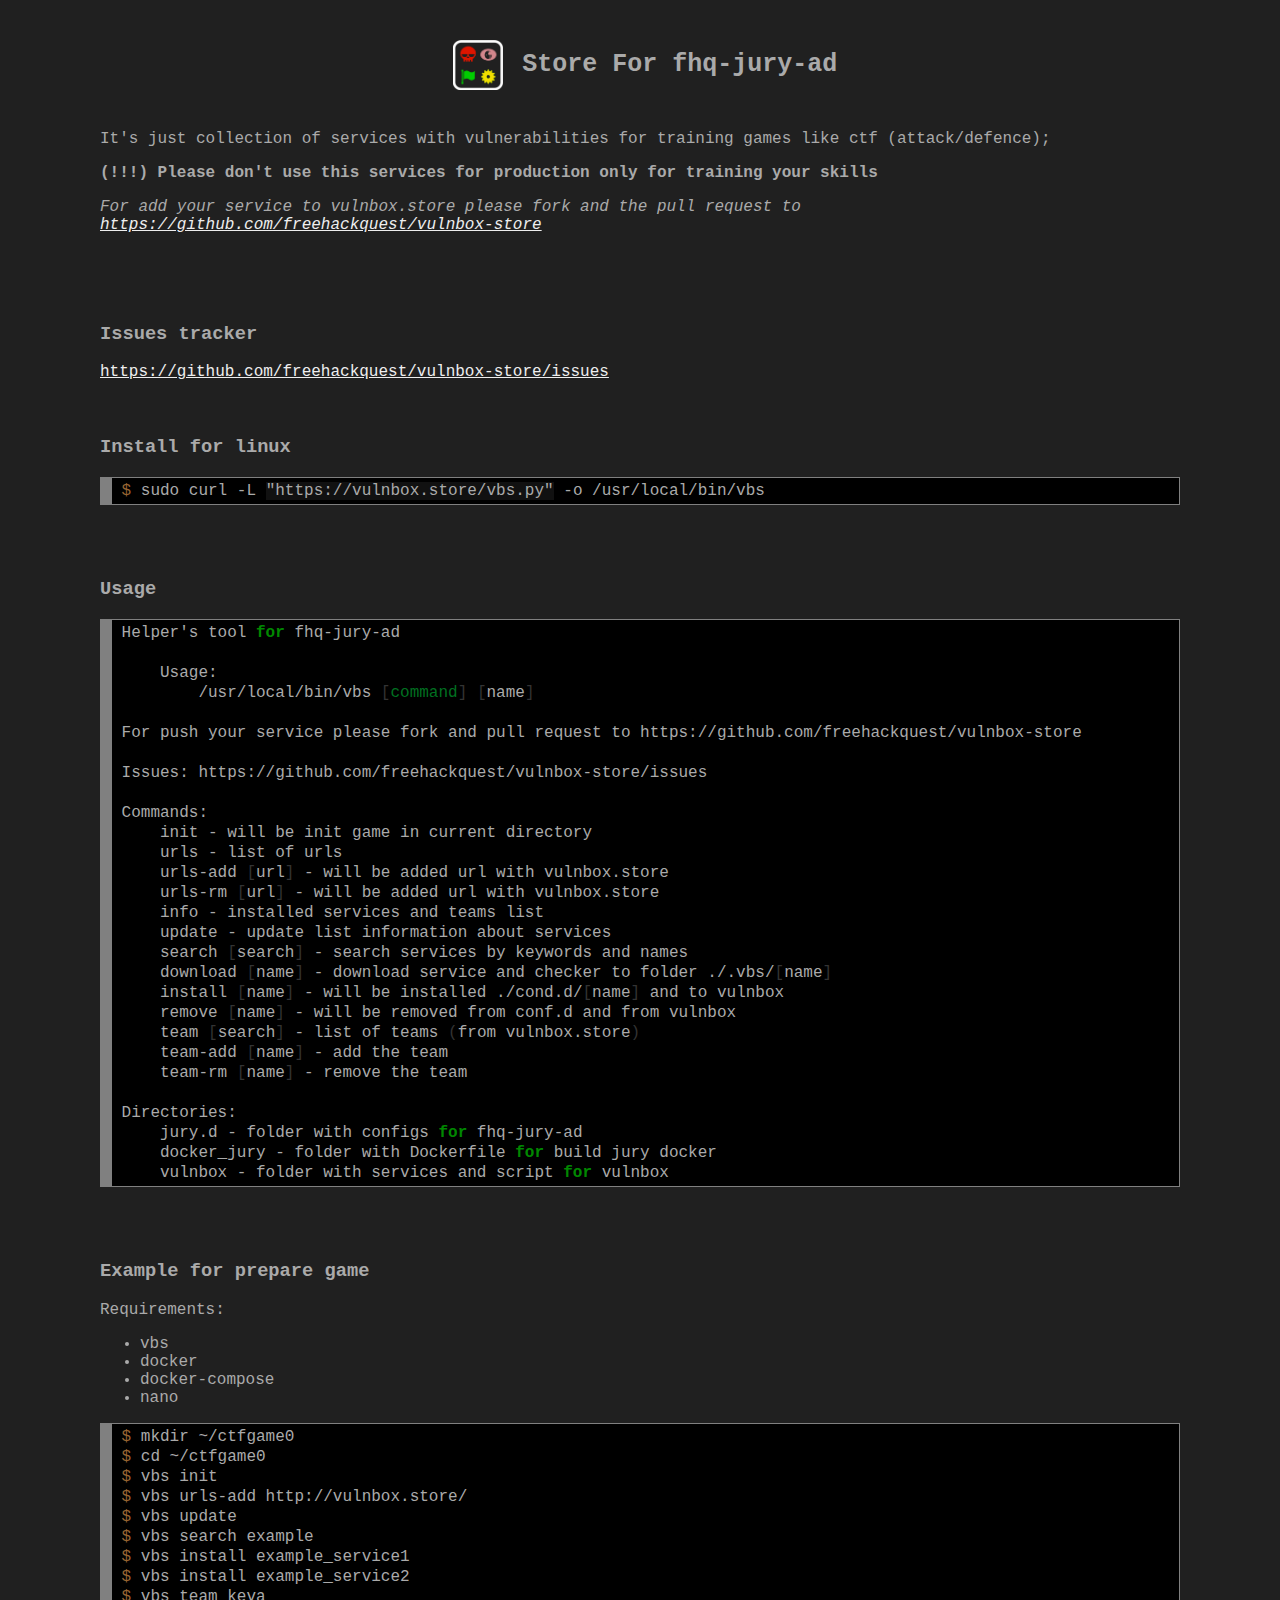
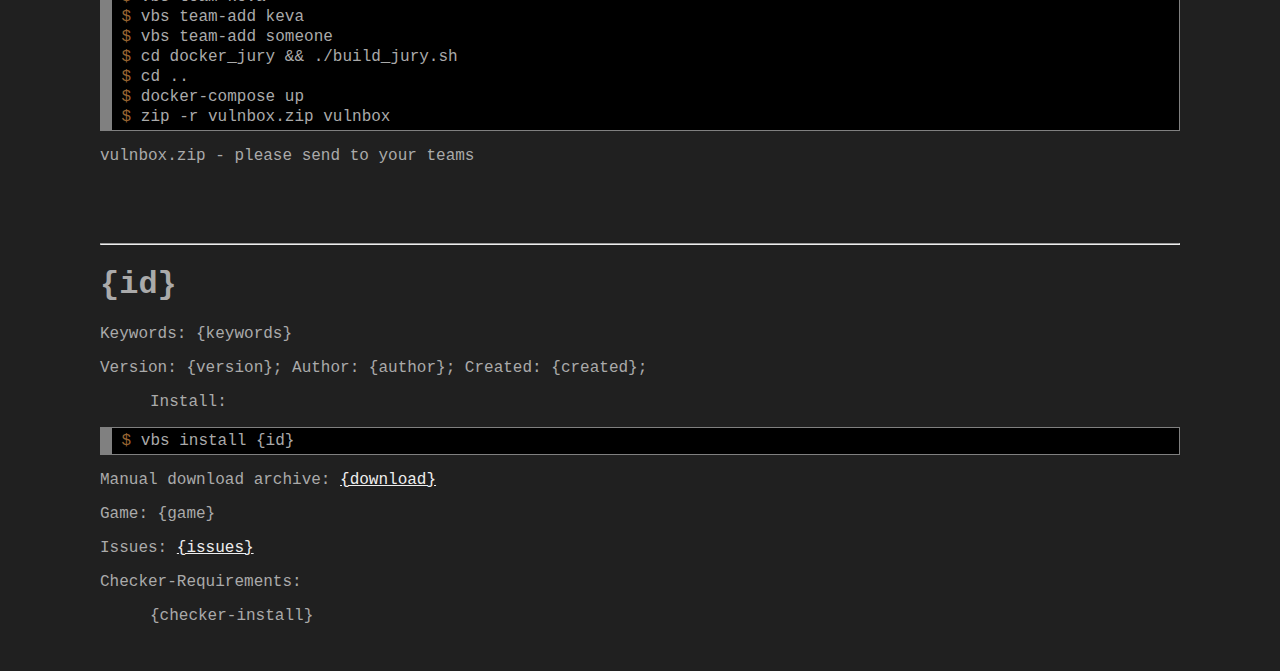
==== src/index.html @ 9a674690 "Init first verison" ====
<html>
<head>
    <meta http-equiv="Content-Type" content="text/html; charset=utf-8" />
    <meta name="viewport" content="width=device-width, initial-scale=1">
    <link rel="shortcut icon" href="favicon.ico">
    <title>VulnBox Store</title>
    <link href="./css/index.css" rel="stylesheet">
</head>
<body>
<div class="header">
    <div class="logo"></div>
    <div class="title">
        Store For fhq-jury-ad
    </div>
</div>
<p>
    It's just collection of services with vulnerabilities for training games like ctf (attack/defence); 
</p>
<p>
    <strong>(!!!) Please don't use this services for production only for training your skills</strong>
</p>
<p>
    <i>For add your service to vulnbox.store please fork and the pull request to <a target="_blank" href="https://github.com/freehackquest/vulnbox.store">https://github.com/freehackquest/vulnbox-store</a></i>
</p>

<br>
<br>
<br>
<h3>Issues tracker</h3>
<a target="_blank" href="https://github.com/freehackquest/vulnbox-store/issues">https://github.com/freehackquest/vulnbox-store/issues</a>


<br>
<br>
<br>
<h3>Install for linux</h3>
<!-- HTML generated using hilite.me -->
<div style="background: #000; overflow:auto;width:auto;border:solid gray;border-width:.1em .1em .1em .8em;padding:.2em .6em;">
    <pre style="margin: 0; line-height: 125%"><span style="color: #996633">$ </span>sudo curl -L <span style="background-color: #111">&quot;https://vulnbox.store/vbs.py&quot;</span> -o /usr/local/bin/vbs
</pre></div>

<br>
<br>
<br>
<h3>Usage</h3>
<!-- HTML generated using hilite.me --><div style="background: #000; overflow:auto;width:auto;border:solid gray;border-width:.1em .1em .1em .8em;padding:.2em .6em;"><pre style="margin: 0; line-height: 125%">Helper's tool <span style="color: #008800; font-weight: bold">for </span>fhq-jury-ad

    Usage: 
	/usr/local/bin/vbs <span style="color: #333333">[</span><span style="color: #007020">command</span><span style="color: #333333">]</span> <span style="color: #333333">[</span>name<span style="color: #333333">]</span>

For push your service please fork and pull request to https://github.com/freehackquest/vulnbox-store

Issues: https://github.com/freehackquest/vulnbox-store/issues

Commands:
    init - will be init game in current directory
    urls - list of urls
    urls-add <span style="color: #333333">[</span>url<span style="color: #333333">]</span> - will be added url with vulnbox.store
    urls-rm <span style="color: #333333">[</span>url<span style="color: #333333">]</span> - will be added url with vulnbox.store
    info - installed services and teams list
    update - update list information about services
    search <span style="color: #333333">[</span>search<span style="color: #333333">]</span> - search services by keywords and names
    download <span style="color: #333333">[</span>name<span style="color: #333333">]</span> - download service and checker to folder ./.vbs/<span style="color: #333333">[</span>name<span style="color: #333333">]</span>
    install <span style="color: #333333">[</span>name<span style="color: #333333">]</span> - will be installed ./cond.d/<span style="color: #333333">[</span>name<span style="color: #333333">]</span> and to vulnbox
    remove <span style="color: #333333">[</span>name<span style="color: #333333">]</span> - will be removed from conf.d and from vulnbox
    team <span style="color: #333333">[</span>search<span style="color: #333333">]</span> - list of teams <span style="color: #333333">(</span>from vulnbox.store<span style="color: #333333">)</span>
    team-add <span style="color: #333333">[</span>name<span style="color: #333333">]</span> - add the team
    team-rm <span style="color: #333333">[</span>name<span style="color: #333333">]</span> - remove the team

Directories:
    jury.d - folder with configs <span style="color: #008800; font-weight: bold">for </span>fhq-jury-ad
    docker_jury - folder with Dockerfile <span style="color: #008800; font-weight: bold">for </span>build jury docker
    vulnbox - folder with services and script <span style="color: #008800; font-weight: bold">for </span>vulnbox
</pre></div>


<br>
<br>
<br>
<h3>Example for prepare game</h3>
<p>Requirements:</p>
<ul>
    <li>vbs</li>
    <li>docker</li>
    <li>docker-compose</li>
    <li>nano</li>
</ul>

<!-- HTML generated using hilite.me -->
<div style="background: #000; overflow:auto;width:auto;border:solid gray;border-width:.1em .1em .1em .8em;padding:.2em .6em;">
<pre style="margin: 0; line-height: 125%"><span style="color: #996633">$ </span>mkdir ~/ctfgame0
<span style="color: #996633">$ </span>cd ~/ctfgame0
<span style="color: #996633">$ </span>vbs init
<span style="color: #996633">$ </span>vbs urls-add http://vulnbox.store/
<span style="color: #996633">$ </span>vbs update
<span style="color: #996633">$ </span>vbs search example
<span style="color: #996633">$ </span>vbs install example_service1
<span style="color: #996633">$ </span>vbs install example_service2
<span style="color: #996633">$ </span>vbs team keva
<span style="color: #996633">$ </span>vbs team-add keva
<span style="color: #996633">$ </span>vbs team-add someone
<span style="color: #996633">$ </span>cd docker_jury && ./build_jury.sh
<span style="color: #996633">$ </span>cd ..
<span style="color: #996633">$ </span>docker-compose up
<span style="color: #996633">$ </span>zip -r vulnbox.zip vulnbox
</pre>
</div>

<p>vulnbox.zip - please send to your teams</p>

<template-service>
<br>
<br>
<br>
<hr>
<h1>{id}</h1>
<p>Keywords: {keywords}</p>
<p>Version: {version}; Author: {author}; Created: {created};</p>
<p style="margin-left:50px">Install:
    <div style="background: #000; overflow:auto;width:auto;border:solid gray;border-width:.1em .1em .1em .8em;padding:.2em .6em;">
        <pre style="margin: 0; line-height: 125%"><span style="color: #996633">$ </span>vbs install {id}</pre>
    </div>
</p>
<p>Manual download archive: <a tagret="_blank" href="{download}">{download}</a></p>
<p>Game: {game}</p>
<p>Issues: <a tagret="_blank" href="{issues}">{issues}</a></p>
<p>Checker-Requirements: </p>
<pre style="margin-left:50px">{checker-install}</pre>
</template-service>

</body>
</html>
---- src/css/index.css ----
html, body {
    background-color: #202020;
    color: #aaa;
    margin: 0px;
    padding: 0px;
    font: 12pt monospace;
    padding-left: 50px;
    padding-right: 50px;
}

.header {
    text-align: center;
    height: 70px;
    margin-top: 30px;
    margin-bottom: 30px;
}

.logo {
    display: inline-block;
    height: 70px;
    width: 70px;
    vertical-align: top;
    background-image: url("../images/logo.png");
    background-size: 50px 50px;
    background-repeat: no-repeat;
    background-position: center center;
}

.title {
    display: inline-block;
    height: 70px;
    line-height: 70px;
    vertical-align: top;
    font-size: 25px;
    font-weight: bold;
}

table {
    display: inline-table;
}

tr:hover {
    background-color: #606060;
}

td {
    padding: 20px;
}

a {
    color: #eee;
}

a:active {
    color: #eee;
} 

a:link {
    color: #eee;
} 

a:hover {
    color: #eee;
}

a:focused {
    color: #eee;
}

a:visited {
    color: #eee;
}
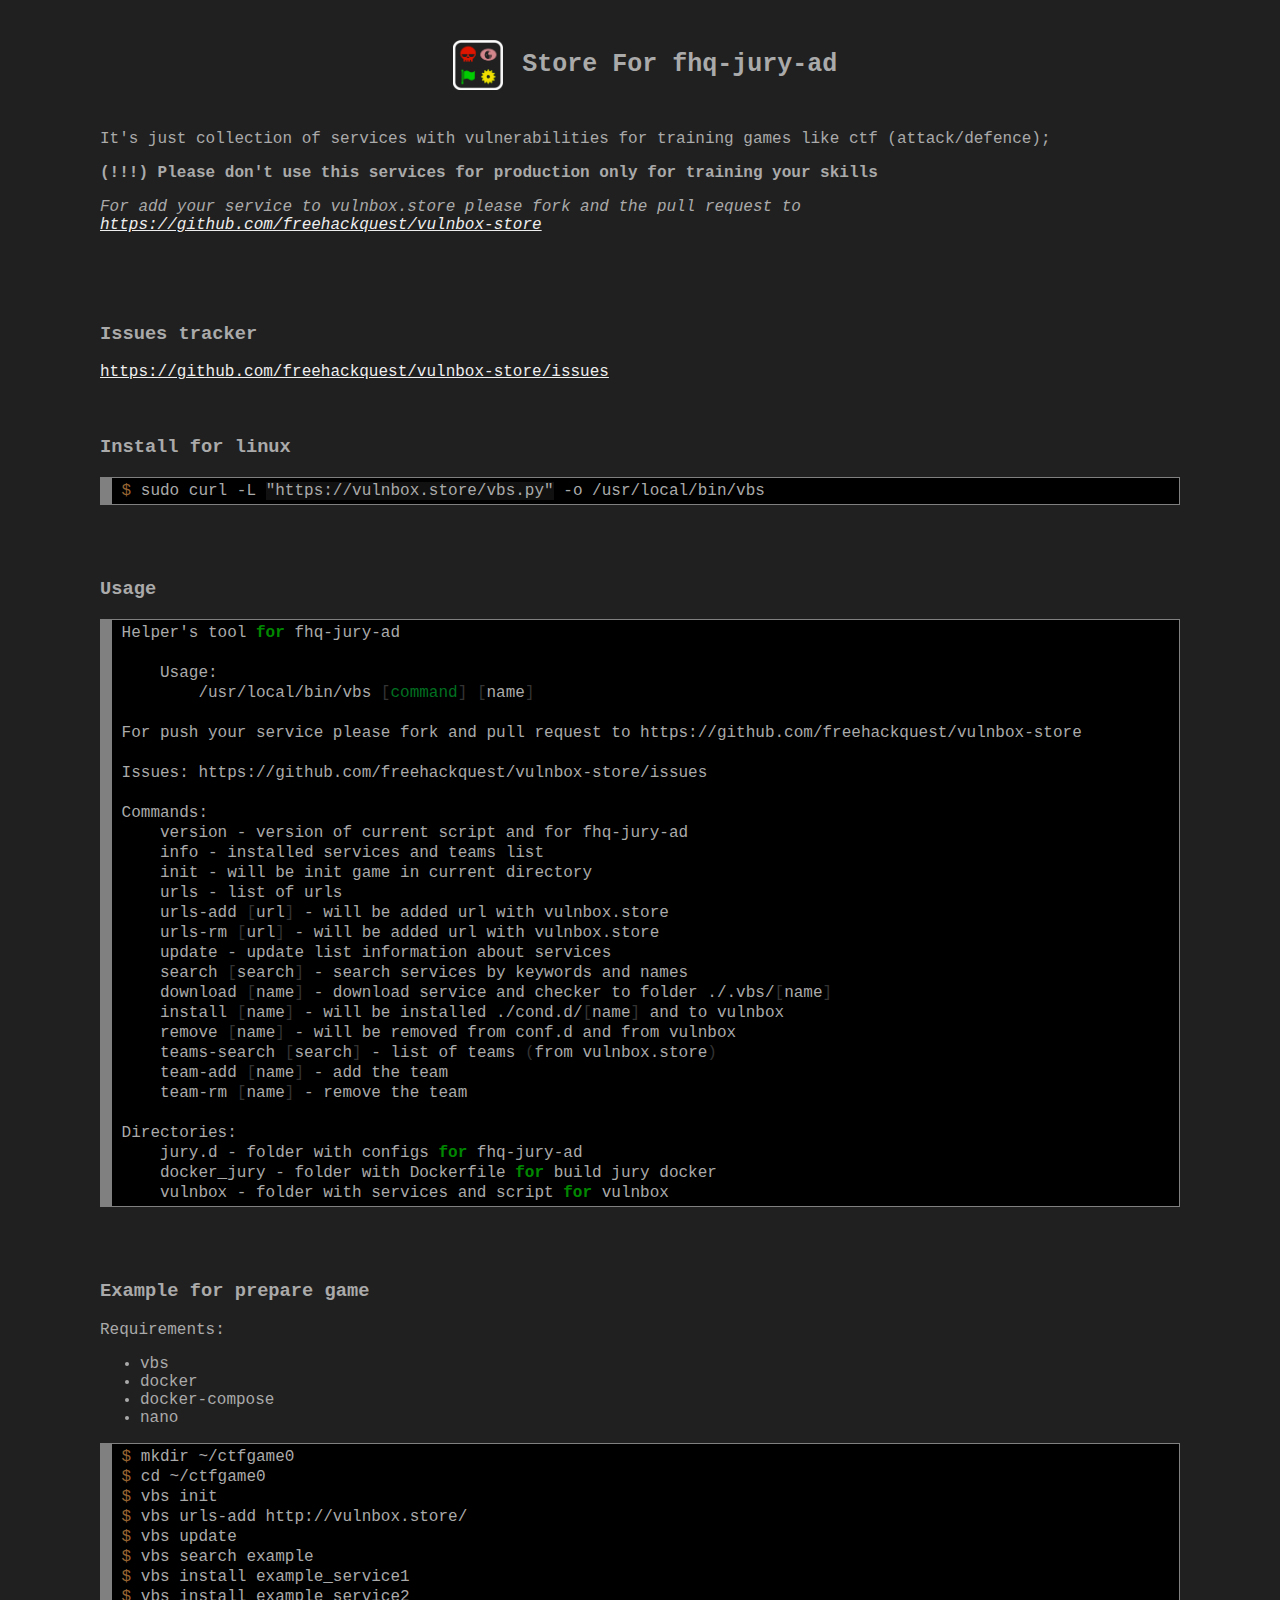
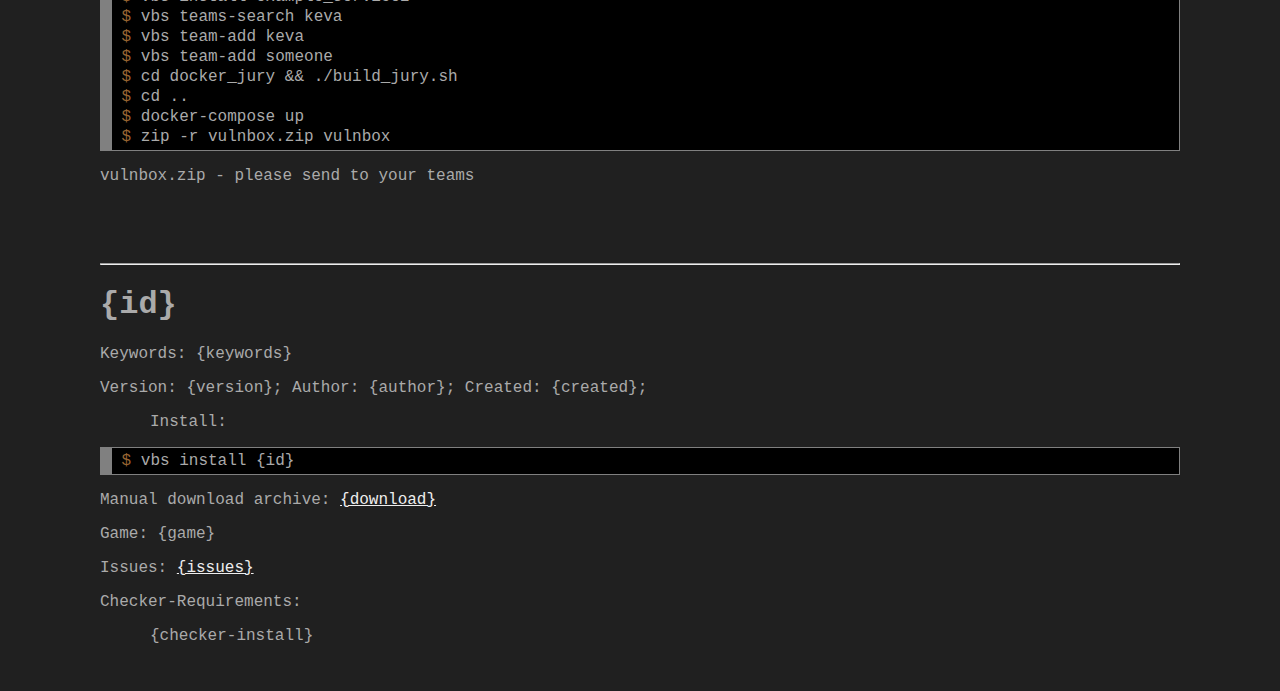
==== commit 1c25b77d: "Implemented teams-search, team-add, team-rm" ====
--- a/src/index.html
+++ b/src/index.html
@@ -53,17 +53,18 @@
 Issues: https://github.com/freehackquest/vulnbox-store/issues
 
 Commands:
+    version - version of current script and for fhq-jury-ad
+    info - installed services and teams list
     init - will be init game in current directory
     urls - list of urls
     urls-add <span style="color: #333333">[</span>url<span style="color: #333333">]</span> - will be added url with vulnbox.store
     urls-rm <span style="color: #333333">[</span>url<span style="color: #333333">]</span> - will be added url with vulnbox.store
-    info - installed services and teams list
     update - update list information about services
     search <span style="color: #333333">[</span>search<span style="color: #333333">]</span> - search services by keywords and names
     download <span style="color: #333333">[</span>name<span style="color: #333333">]</span> - download service and checker to folder ./.vbs/<span style="color: #333333">[</span>name<span style="color: #333333">]</span>
     install <span style="color: #333333">[</span>name<span style="color: #333333">]</span> - will be installed ./cond.d/<span style="color: #333333">[</span>name<span style="color: #333333">]</span> and to vulnbox
     remove <span style="color: #333333">[</span>name<span style="color: #333333">]</span> - will be removed from conf.d and from vulnbox
-    team <span style="color: #333333">[</span>search<span style="color: #333333">]</span> - list of teams <span style="color: #333333">(</span>from vulnbox.store<span style="color: #333333">)</span>
+    teams-search <span style="color: #333333">[</span>search<span style="color: #333333">]</span> - list of teams <span style="color: #333333">(</span>from vulnbox.store<span style="color: #333333">)</span>
     team-add <span style="color: #333333">[</span>name<span style="color: #333333">]</span> - add the team
     team-rm <span style="color: #333333">[</span>name<span style="color: #333333">]</span> - remove the team
 
@@ -96,7 +97,7 @@
 <span style="color: #996633">$ </span>vbs search example
 <span style="color: #996633">$ </span>vbs install example_service1
 <span style="color: #996633">$ </span>vbs install example_service2
-<span style="color: #996633">$ </span>vbs team keva
+<span style="color: #996633">$ </span>vbs teams-search keva
 <span style="color: #996633">$ </span>vbs team-add keva
 <span style="color: #996633">$ </span>vbs team-add someone
 <span style="color: #996633">$ </span>cd docker_jury && ./build_jury.sh
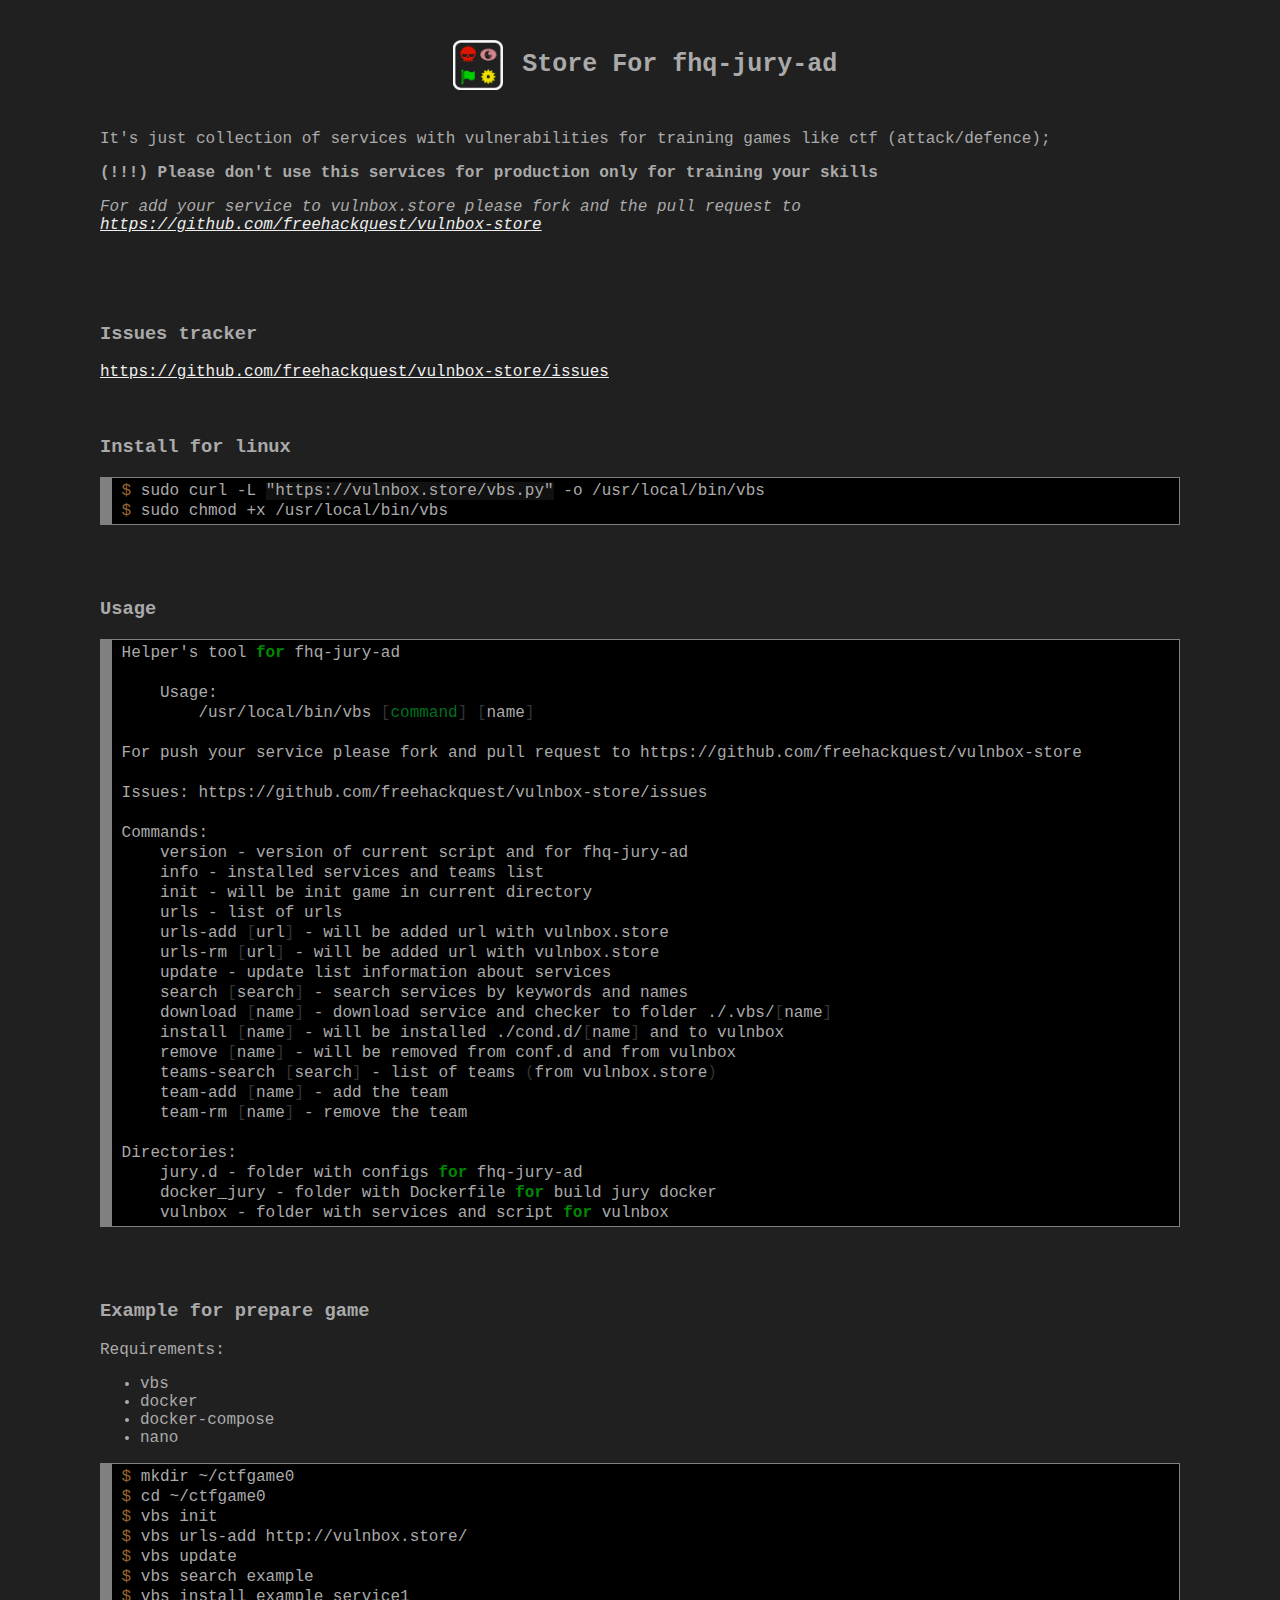
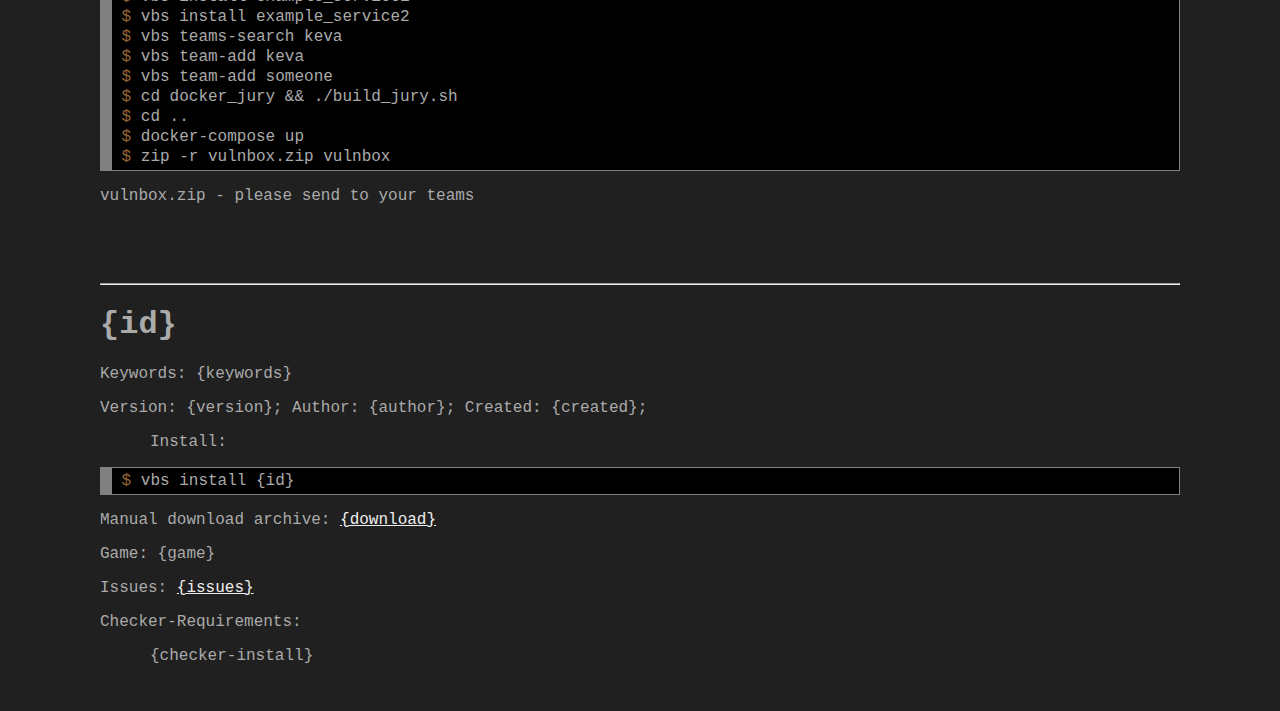
==== commit 8fa8c627: "Fixed team ip" ====
--- a/src/index.html
+++ b/src/index.html
@@ -20,7 +20,7 @@
     <strong>(!!!) Please don't use this services for production only for training your skills</strong>
 </p>
 <p>
-    <i>For add your service to vulnbox.store please fork and the pull request to <a target="_blank" href="https://github.com/freehackquest/vulnbox.store">https://github.com/freehackquest/vulnbox-store</a></i>
+    <i>For add your service to vulnbox.store please fork and the pull request to <a target="_blank" href="https://github.com/freehackquest/vulnbox-store">https://github.com/freehackquest/vulnbox-store</a></i>
 </p>
 
 <br>
@@ -37,6 +37,7 @@
 <!-- HTML generated using hilite.me -->
 <div style="background: #000; overflow:auto;width:auto;border:solid gray;border-width:.1em .1em .1em .8em;padding:.2em .6em;">
     <pre style="margin: 0; line-height: 125%"><span style="color: #996633">$ </span>sudo curl -L <span style="background-color: #111">&quot;https://vulnbox.store/vbs.py&quot;</span> -o /usr/local/bin/vbs
+<span style="color: #996633">$ </span>sudo chmod +x /usr/local/bin/vbs
 </pre></div>
 
 <br>
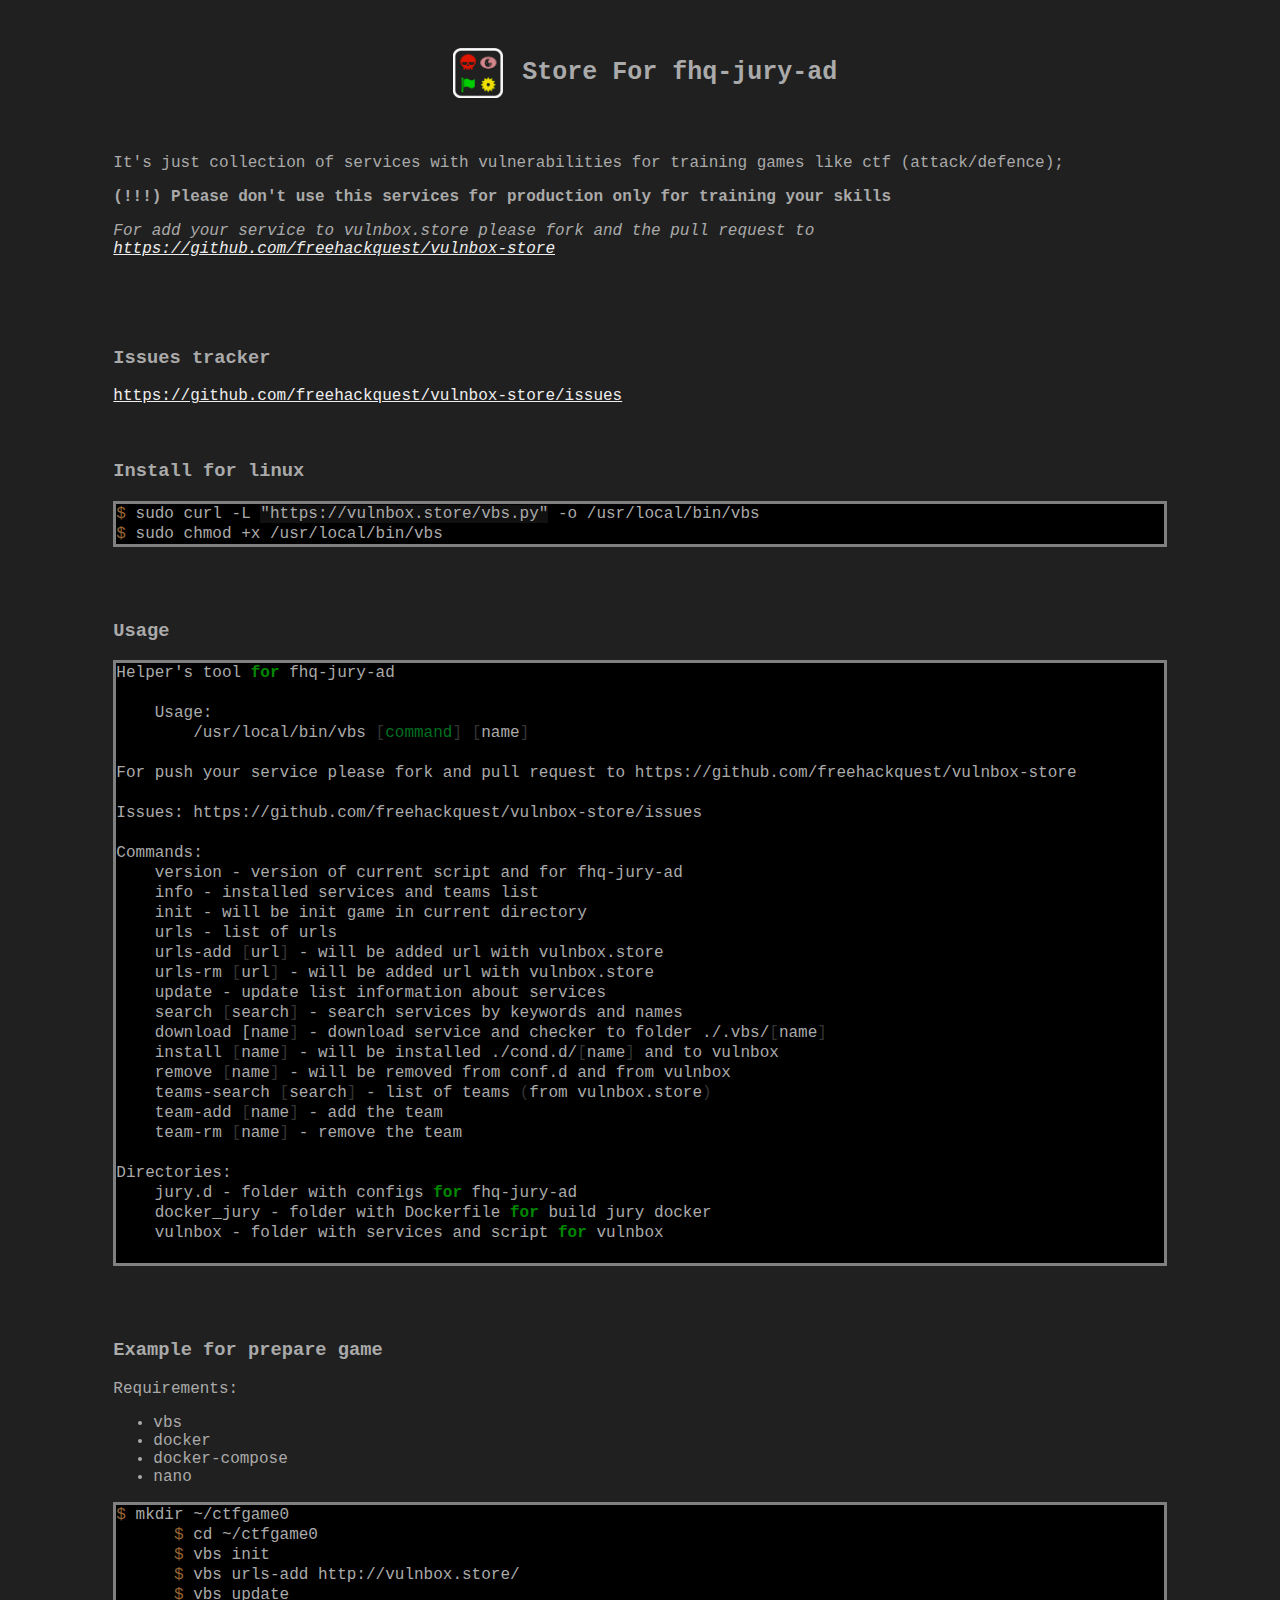
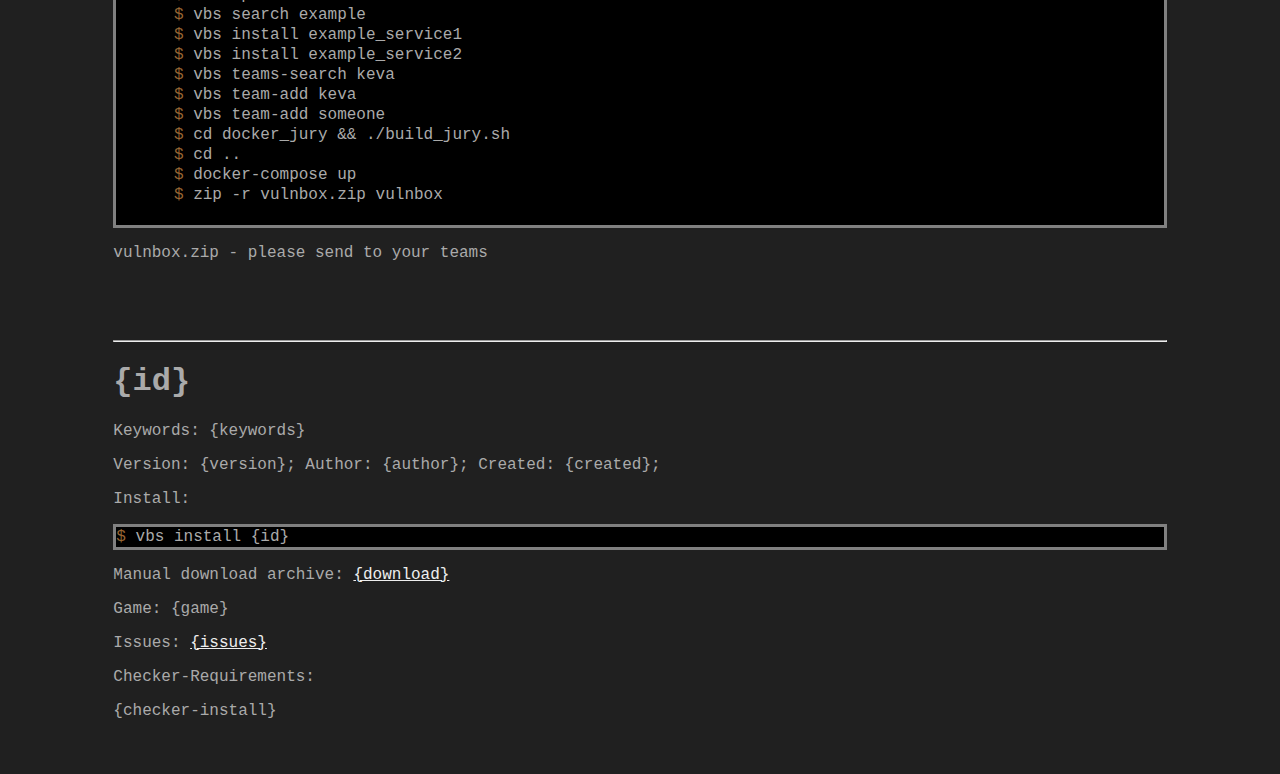
==== commit c769603b: "try to use CSS Grid" ====
--- a/src/index.html
+++ b/src/index.html
@@ -1,53 +1,59 @@
 <html>
+
 <head>
-    <meta http-equiv="Content-Type" content="text/html; charset=utf-8" />
-    <meta name="viewport" content="width=device-width, initial-scale=1">
-    <link rel="shortcut icon" href="favicon.ico">
-    <title>VulnBox Store</title>
-    <link href="./css/index.css" rel="stylesheet">
+  <meta http-equiv="Content-Type" content="text/html; charset=utf-8" />
+  <meta name="viewport" content="width=device-width, initial-scale=1">
+  <link rel="shortcut icon" href="favicon.ico">
+  <title>VulnBox Store</title>
+  <link href="./css/index.css" rel="stylesheet">
 </head>
-<body>
-<div class="header">
+
+<body class="container">
+  <div class="header">
     <div class="logo"></div>
     <div class="title">
-        Store For fhq-jury-ad
+      Store For fhq-jury-ad
     </div>
-</div>
-<p>
-    It's just collection of services with vulnerabilities for training games like ctf (attack/defence); 
-</p>
-<p>
-    <strong>(!!!) Please don't use this services for production only for training your skills</strong>
-</p>
-<p>
-    <i>For add your service to vulnbox.store please fork and the pull request to <a target="_blank" href="https://github.com/freehackquest/vulnbox-store">https://github.com/freehackquest/vulnbox-store</a></i>
-</p>
+  </div>
+  <div class="main">
+    <p>
+      It's just collection of services with vulnerabilities for training games like ctf (attack/defence);
+    </p>
+    <p>
+      <strong>(!!!) Please don't use this services for production only for training your skills</strong>
+    </p>
+    <p>
+      <i>For add your service to vulnbox.store please fork and the pull request to <a target="_blank" href="https://github.com/freehackquest/vulnbox-store">https://github.com/freehackquest/vulnbox-store</a></i>
+    </p>
 
-<br>
-<br>
-<br>
-<h3>Issues tracker</h3>
-<a target="_blank" href="https://github.com/freehackquest/vulnbox-store/issues">https://github.com/freehackquest/vulnbox-store/issues</a>
+    <br>
+    <br>
+    <br>
+    <h3>Issues tracker</h3>
+    <a target="_blank" href="https://github.com/freehackquest/vulnbox-store/issues">https://github.com/freehackquest/vulnbox-store/issues</a>
 
 
-<br>
-<br>
-<br>
-<h3>Install for linux</h3>
-<!-- HTML generated using hilite.me -->
-<div style="background: #000; overflow:auto;width:auto;border:solid gray;border-width:.1em .1em .1em .8em;padding:.2em .6em;">
-    <pre style="margin: 0; line-height: 125%"><span style="color: #996633">$ </span>sudo curl -L <span style="background-color: #111">&quot;https://vulnbox.store/vbs.py&quot;</span> -o /usr/local/bin/vbs
-<span style="color: #996633">$ </span>sudo chmod +x /usr/local/bin/vbs
-</pre></div>
+    <br>
+    <br>
+    <br>
+    <h3>Install for linux</h3>
+    <!-- HTML generated using hilite.me -->
+    <div class="terminal">
+      <pre class="bigger-line-height"><span class="green">$ </span>sudo curl -L <span style="background-color: #111">&quot;https://vulnbox.store/vbs.py&quot;</span> -o /usr/local/bin/vbs
+<span class="green">$ </span>sudo chmod +x /usr/local/bin/vbs
+</pre>
+    </div>
 
-<br>
-<br>
-<br>
-<h3>Usage</h3>
-<!-- HTML generated using hilite.me --><div style="background: #000; overflow:auto;width:auto;border:solid gray;border-width:.1em .1em .1em .8em;padding:.2em .6em;"><pre style="margin: 0; line-height: 125%">Helper's tool <span style="color: #008800; font-weight: bold">for </span>fhq-jury-ad
+    <br>
+    <br>
+    <br>
+    <h3>Usage</h3>
+    <!-- HTML generated using hilite.me -->
+    <div class="terminal">
+      <pre class="bigger-line-height">Helper's tool <span style="color: #008800; font-weight: bold">for </span>fhq-jury-ad
 
-    Usage: 
-	/usr/local/bin/vbs <span style="color: #333333">[</span><span style="color: #007020">command</span><span style="color: #333333">]</span> <span style="color: #333333">[</span>name<span style="color: #333333">]</span>
+    Usage:
+	/usr/local/bin/vbs <span class="grey">[</span><span style="color: #007020">command</span><span class="grey">]</span> <span class="grey">[</span>name<span class="grey">]</span>
 
 For push your service please fork and pull request to https://github.com/freehackquest/vulnbox-store
 
@@ -58,77 +64,79 @@
     info - installed services and teams list
     init - will be init game in current directory
     urls - list of urls
-    urls-add <span style="color: #333333">[</span>url<span style="color: #333333">]</span> - will be added url with vulnbox.store
-    urls-rm <span style="color: #333333">[</span>url<span style="color: #333333">]</span> - will be added url with vulnbox.store
+    urls-add <span class="grey">[</span>url<span class="grey">]</span> - will be added url with vulnbox.store
+    urls-rm <span class="grey">[</span>url<span class="grey">]</span> - will be added url with vulnbox.store
     update - update list information about services
-    search <span style="color: #333333">[</span>search<span style="color: #333333">]</span> - search services by keywords and names
-    download <span style="color: #333333">[</span>name<span style="color: #333333">]</span> - download service and checker to folder ./.vbs/<span style="color: #333333">[</span>name<span style="color: #333333">]</span>
-    install <span style="color: #333333">[</span>name<span style="color: #333333">]</span> - will be installed ./cond.d/<span style="color: #333333">[</span>name<span style="color: #333333">]</span> and to vulnbox
-    remove <span style="color: #333333">[</span>name<span style="color: #333333">]</span> - will be removed from conf.d and from vulnbox
-    teams-search <span style="color: #333333">[</span>search<span style="color: #333333">]</span> - list of teams <span style="color: #333333">(</span>from vulnbox.store<span style="color: #333333">)</span>
-    team-add <span style="color: #333333">[</span>name<span style="color: #333333">]</span> - add the team
-    team-rm <span style="color: #333333">[</span>name<span style="color: #333333">]</span> - remove the team
+    search <span class="grey">[</span>search<span class="grey">]</span> - search services by keywords and names
+    download <span style="color: #terminal">[</span>name<span class="grey">]</span> - download service and checker to folder ./.vbs/<span class="grey">[</span>name<span class="grey">]</span>
+    install <span class="grey">[</span>name<span class="grey">]</span> - will be installed ./cond.d/<span class="grey">[</span>name<span class="grey">]</span> and to vulnbox
+    remove <span class="grey">[</span>name<span class="grey">]</span> - will be removed from conf.d and from vulnbox
+    teams-search <span class="grey">[</span>search<span class="grey">]</span> - list of teams <span class="grey">(</span>from vulnbox.store<span class="grey">)</span>
+    team-add <span class="grey">[</span>name<span class="grey">]</span> - add the team
+    team-rm <span class="grey">[</span>name<span class="grey">]</span> - remove the team
 
 Directories:
     jury.d - folder with configs <span style="color: #008800; font-weight: bold">for </span>fhq-jury-ad
     docker_jury - folder with Dockerfile <span style="color: #008800; font-weight: bold">for </span>build jury docker
     vulnbox - folder with services and script <span style="color: #008800; font-weight: bold">for </span>vulnbox
-</pre></div>
+    </pre>
+    </div>
 
 
-<br>
-<br>
-<br>
-<h3>Example for prepare game</h3>
-<p>Requirements:</p>
-<ul>
-    <li>vbs</li>
-    <li>docker</li>
-    <li>docker-compose</li>
-    <li>nano</li>
-</ul>
+    <br>
+    <br>
+    <br>
+    <h3>Example for prepare game</h3>
+    <p>Requirements:</p>
+    <ul>
+      <li>vbs</li>
+      <li>docker</li>
+      <li>docker-compose</li>
+      <li>nano</li>
+    </ul>
 
-<!-- HTML generated using hilite.me -->
-<div style="background: #000; overflow:auto;width:auto;border:solid gray;border-width:.1em .1em .1em .8em;padding:.2em .6em;">
-<pre style="margin: 0; line-height: 125%"><span style="color: #996633">$ </span>mkdir ~/ctfgame0
-<span style="color: #996633">$ </span>cd ~/ctfgame0
-<span style="color: #996633">$ </span>vbs init
-<span style="color: #996633">$ </span>vbs urls-add http://vulnbox.store/
-<span style="color: #996633">$ </span>vbs update
-<span style="color: #996633">$ </span>vbs search example
-<span style="color: #996633">$ </span>vbs install example_service1
-<span style="color: #996633">$ </span>vbs install example_service2
-<span style="color: #996633">$ </span>vbs teams-search keva
-<span style="color: #996633">$ </span>vbs team-add keva
-<span style="color: #996633">$ </span>vbs team-add someone
-<span style="color: #996633">$ </span>cd docker_jury && ./build_jury.sh
-<span style="color: #996633">$ </span>cd ..
-<span style="color: #996633">$ </span>docker-compose up
-<span style="color: #996633">$ </span>zip -r vulnbox.zip vulnbox
-</pre>
-</div>
+    <!-- HTML generated using hilite.me -->
+    <div class="terminal">
+      <pre class="bigger-line-height"><span class="green">$ </span>mkdir ~/ctfgame0
+      <span class="green">$ </span>cd ~/ctfgame0
+      <span class="green">$ </span>vbs init
+      <span class="green">$ </span>vbs urls-add http://vulnbox.store/
+      <span class="green">$ </span>vbs update
+      <span class="green">$ </span>vbs search example
+      <span class="green">$ </span>vbs install example_service1
+      <span class="green">$ </span>vbs install example_service2
+      <span class="green">$ </span>vbs teams-search keva
+      <span class="green">$ </span>vbs team-add keva
+      <span class="green">$ </span>vbs team-add someone
+      <span class="green">$ </span>cd docker_jury && ./build_jury.sh
+      <span class="green">$ </span>cd ..
+      <span class="green">$ </span>docker-compose up
+      <span class="green">$ </span>zip -r vulnbox.zip vulnbox
+    </pre>
+    </div>
 
-<p>vulnbox.zip - please send to your teams</p>
+    <p>vulnbox.zip - please send to your teams</p>
 
-<template-service>
-<br>
-<br>
-<br>
-<hr>
-<h1>{id}</h1>
-<p>Keywords: {keywords}</p>
-<p>Version: {version}; Author: {author}; Created: {created};</p>
-<p style="margin-left:50px">Install:
-    <div style="background: #000; overflow:auto;width:auto;border:solid gray;border-width:.1em .1em .1em .8em;padding:.2em .6em;">
-        <pre style="margin: 0; line-height: 125%"><span style="color: #996633">$ </span>vbs install {id}</pre>
-    </div>
-</p>
-<p>Manual download archive: <a tagret="_blank" href="{download}">{download}</a></p>
-<p>Game: {game}</p>
-<p>Issues: <a tagret="_blank" href="{issues}">{issues}</a></p>
-<p>Checker-Requirements: </p>
-<pre style="margin-left:50px">{checker-install}</pre>
-</template-service>
+    <template-service>
+      <br>
+      <br>
+      <br>
+      <hr>
+      <h1>{id}</h1>
+      <p>Keywords: {keywords}</p>
+      <p>Version: {version}; Author: {author}; Created: {created};</p>
+      <p>Install:
+        <div class="terminal">
+          <pre class="bigger-line-height"><span class="green">$ </span>vbs install {id}</pre>
+        </div>
+      </p>
+      <p>Manual download archive: <a tagret="_blank" href="{download}">{download}</a></p>
+      <p>Game: {game}</p>
+      <p>Issues: <a tagret="_blank" href="{issues}">{issues}</a></p>
+      <p>Checker-Requirements: </p>
+      <pre>{checker-install}</pre>
+    </template-service>
+  </div>
+</body>
 
-</body>
-</html>+</html>
--- a/src/css/index.css
+++ b/src/css/index.css
@@ -1,18 +1,63 @@
-
 html, body {
     background-color: #202020;
     color: #aaa;
-    margin: 0px;
-    padding: 0px;
+    /* margin: 0px; */
+    /* padding: 0px; */
     font: 12pt monospace;
-    padding-left: 50px;
-    padding-right: 50px;
+    /* padding-left: 50px; */
+    /* padding-right: 50px; */
+    /* display: grid; */
+}
+
+.container {
+    display: grid;
+    /* display: inline-grid; */
+    grid-template-columns: repeat(12, 1fr);
+    /* grid: 40px 70px 50px 60px / 100px  110px 85px 90px 120px; */
+    /* grid-auto-rows: 15px;
+  grid-auto-columns: 20px;
+  grid-gap: 12px 10px; */
+    /* text-align: center; */
+    /* justify-content: center; */
+}
+
+.main {
+    grid-column: 2 / 12;
+    /* grid-row: 2 / 4; */
+}
+
+.terminal {
+    grid-column: 3 / 11;
+    background: #000;
+    /* overflow: auto; */
+    /* width: auto; */
+    border: solid gray;
+    /* border-width: .1em .1em .1em .8em; */
+    /* padding: .2em .6em; */
+}
+
+.bigger-line-height {
+    margin: 0;
+    line-height: 125%
+}
+
+.green {
+    color: #996633
+}
+
+.dark-green {
+    color: #008800
+}
+
+.grey {
+    color: #333333
 }
 
 .header {
+    grid-column: span 12;
     text-align: center;
-    height: 70px;
     margin-top: 30px;
+    /* height: 70px; */
     margin-bottom: 30px;
 }
 
@@ -54,11 +99,11 @@
 
 a:active {
     color: #eee;
-} 
+}
 
 a:link {
     color: #eee;
-} 
+}
 
 a:hover {
     color: #eee;
@@ -71,4 +116,3 @@
 a:visited {
     color: #eee;
 }
-
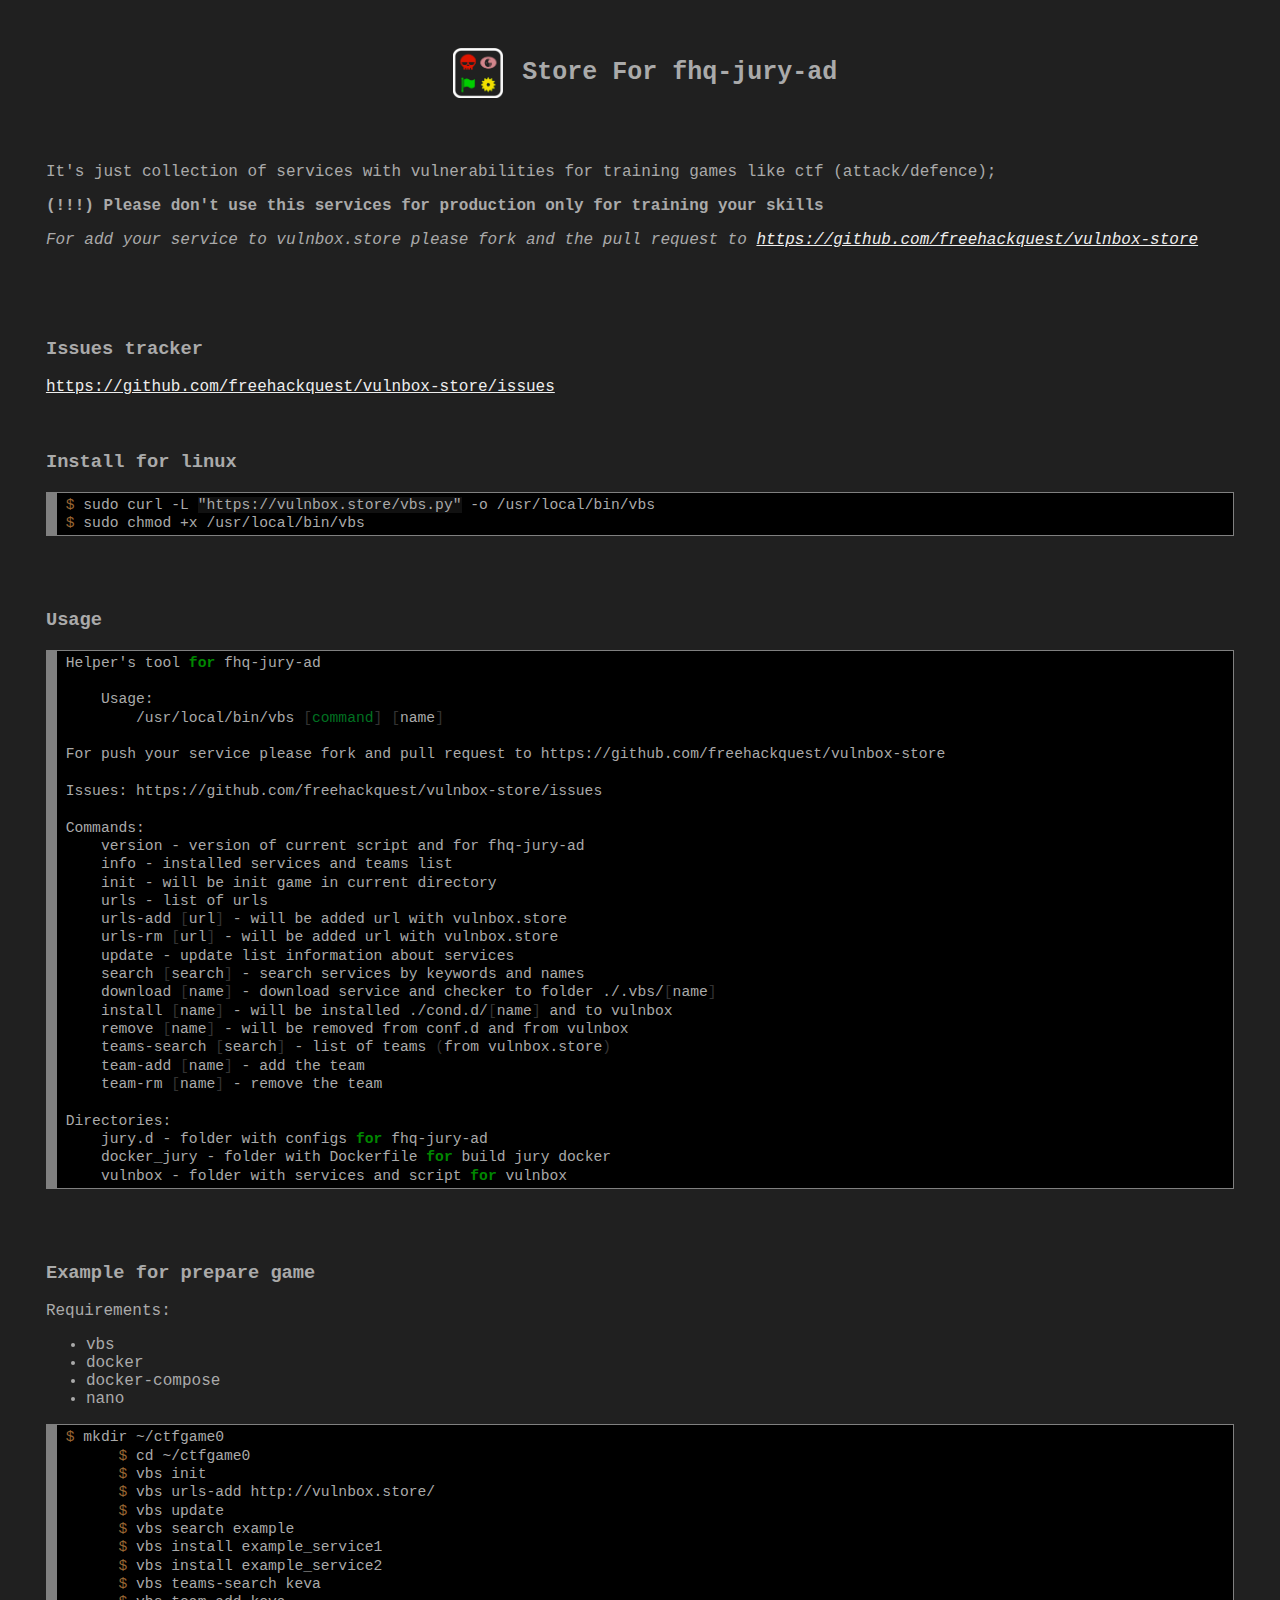
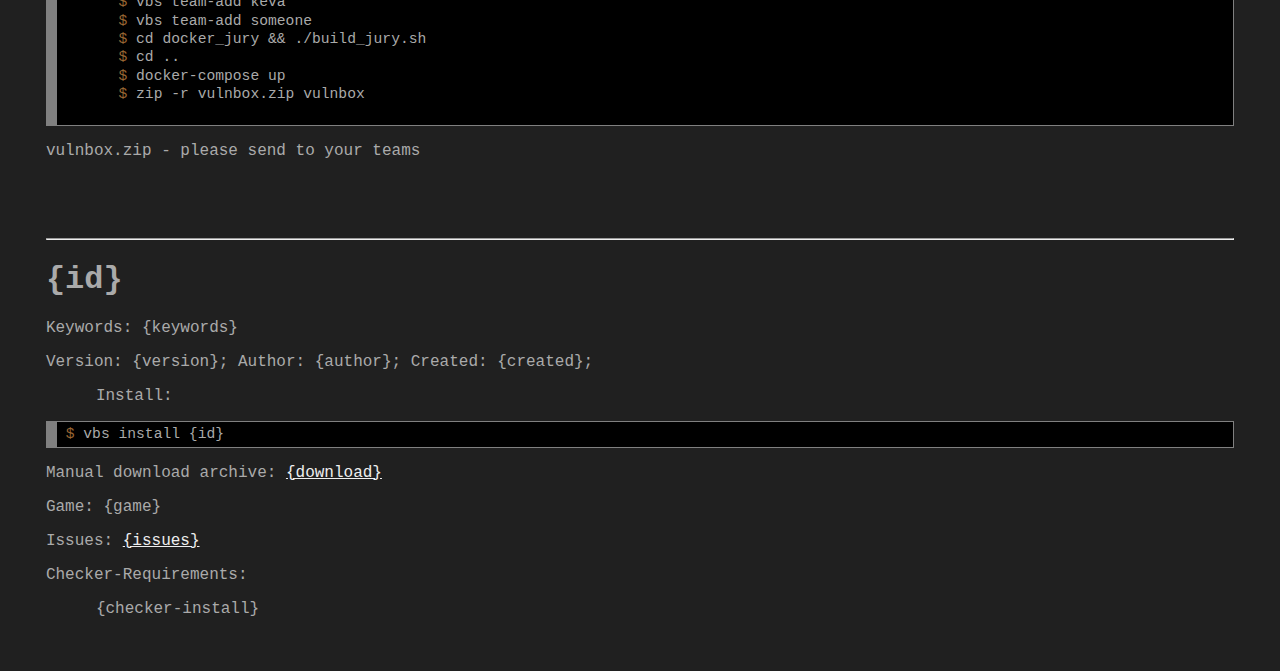
==== commit b7e646fc: "responsive design for mobiles and desktops" ====
--- a/src/index.html
+++ b/src/index.html
@@ -15,7 +15,8 @@
       Store For fhq-jury-ad
     </div>
   </div>
-  <div class="main">
+
+  <div class='text'>
     <p>
       It's just collection of services with vulnerabilities for training games like ctf (attack/defence);
     </p>
@@ -31,17 +32,14 @@
     <br>
     <h3>Issues tracker</h3>
     <a target="_blank" href="https://github.com/freehackquest/vulnbox-store/issues">https://github.com/freehackquest/vulnbox-store/issues</a>
-
-
     <br>
     <br>
     <br>
     <h3>Install for linux</h3>
     <!-- HTML generated using hilite.me -->
-    <div class="terminal">
-      <pre class="bigger-line-height"><span class="green">$ </span>sudo curl -L <span style="background-color: #111">&quot;https://vulnbox.store/vbs.py&quot;</span> -o /usr/local/bin/vbs
-<span class="green">$ </span>sudo chmod +x /usr/local/bin/vbs
-</pre>
+    <div class="terminal" style="background: #000; overflow:auto;width:auto;border:solid gray;border-width:.1em .1em .1em .8em;padding:.2em .6em;">
+      <pre style="margin: 0; line-height: 125%"><span style="color: #996633">$ </span>sudo curl -L <span style="background-color: #111">&quot;https://vulnbox.store/vbs.py&quot;</span> -o /usr/local/bin/vbs
+<span style="color: #996633">$ </span>sudo chmod +x /usr/local/bin/vbs</pre>
     </div>
 
     <br>
@@ -49,11 +47,11 @@
     <br>
     <h3>Usage</h3>
     <!-- HTML generated using hilite.me -->
-    <div class="terminal">
-      <pre class="bigger-line-height">Helper's tool <span style="color: #008800; font-weight: bold">for </span>fhq-jury-ad
+    <div class="terminal" style="background: #000; overflow:auto;width:auto;border:solid gray;border-width:.1em .1em .1em .8em;padding:.2em .6em;">
+      <pre style="margin: 0; line-height: 125%">Helper's tool <span style="color: #008800; font-weight: bold">for </span>fhq-jury-ad
 
     Usage:
-	/usr/local/bin/vbs <span class="grey">[</span><span style="color: #007020">command</span><span class="grey">]</span> <span class="grey">[</span>name<span class="grey">]</span>
+	/usr/local/bin/vbs <span style="color: #333333">[</span><span style="color: #007020">command</span><span style="color: #333333">]</span> <span style="color: #333333">[</span>name<span style="color: #333333">]</span>
 
 For push your service please fork and pull request to https://github.com/freehackquest/vulnbox-store
 
@@ -64,22 +62,22 @@
     info - installed services and teams list
     init - will be init game in current directory
     urls - list of urls
-    urls-add <span class="grey">[</span>url<span class="grey">]</span> - will be added url with vulnbox.store
-    urls-rm <span class="grey">[</span>url<span class="grey">]</span> - will be added url with vulnbox.store
+    urls-add <span style="color: #333333">[</span>url<span style="color: #333333">]</span> - will be added url with vulnbox.store
+    urls-rm <span style="color: #333333">[</span>url<span style="color: #333333">]</span> - will be added url with vulnbox.store
     update - update list information about services
-    search <span class="grey">[</span>search<span class="grey">]</span> - search services by keywords and names
-    download <span style="color: #terminal">[</span>name<span class="grey">]</span> - download service and checker to folder ./.vbs/<span class="grey">[</span>name<span class="grey">]</span>
-    install <span class="grey">[</span>name<span class="grey">]</span> - will be installed ./cond.d/<span class="grey">[</span>name<span class="grey">]</span> and to vulnbox
-    remove <span class="grey">[</span>name<span class="grey">]</span> - will be removed from conf.d and from vulnbox
-    teams-search <span class="grey">[</span>search<span class="grey">]</span> - list of teams <span class="grey">(</span>from vulnbox.store<span class="grey">)</span>
-    team-add <span class="grey">[</span>name<span class="grey">]</span> - add the team
-    team-rm <span class="grey">[</span>name<span class="grey">]</span> - remove the team
+    search <span style="color: #333333">[</span>search<span style="color: #333333">]</span> - search services by keywords and names
+    download <span style="color: #333333">[</span>name<span style="color: #333333">]</span> - download service and checker to folder ./.vbs/<span style="color: #333333">[</span>name<span style="color: #333333">]</span>
+    install <span style="color: #333333">[</span>name<span style="color: #333333">]</span> - will be installed ./cond.d/<span style="color: #333333">[</span>name<span style="color: #333333">]</span> and to vulnbox
+    remove <span style="color: #333333">[</span>name<span style="color: #333333">]</span> - will be removed from conf.d and from vulnbox
+    teams-search <span style="color: #333333">[</span>search<span style="color: #333333">]</span> - list of teams <span style="color: #333333">(</span>from vulnbox.store<span style="color: #333333">)</span>
+    team-add <span style="color: #333333">[</span>name<span style="color: #333333">]</span> - add the team
+    team-rm <span style="color: #333333">[</span>name<span style="color: #333333">]</span> - remove the team
 
 Directories:
     jury.d - folder with configs <span style="color: #008800; font-weight: bold">for </span>fhq-jury-ad
     docker_jury - folder with Dockerfile <span style="color: #008800; font-weight: bold">for </span>build jury docker
     vulnbox - folder with services and script <span style="color: #008800; font-weight: bold">for </span>vulnbox
-    </pre>
+</pre>
     </div>
 
 
@@ -94,24 +92,23 @@
       <li>docker-compose</li>
       <li>nano</li>
     </ul>
-
     <!-- HTML generated using hilite.me -->
-    <div class="terminal">
-      <pre class="bigger-line-height"><span class="green">$ </span>mkdir ~/ctfgame0
-      <span class="green">$ </span>cd ~/ctfgame0
-      <span class="green">$ </span>vbs init
-      <span class="green">$ </span>vbs urls-add http://vulnbox.store/
-      <span class="green">$ </span>vbs update
-      <span class="green">$ </span>vbs search example
-      <span class="green">$ </span>vbs install example_service1
-      <span class="green">$ </span>vbs install example_service2
-      <span class="green">$ </span>vbs teams-search keva
-      <span class="green">$ </span>vbs team-add keva
-      <span class="green">$ </span>vbs team-add someone
-      <span class="green">$ </span>cd docker_jury && ./build_jury.sh
-      <span class="green">$ </span>cd ..
-      <span class="green">$ </span>docker-compose up
-      <span class="green">$ </span>zip -r vulnbox.zip vulnbox
+    <div class="terminal" style="background: #000; overflow:auto;width:auto;border:solid gray;border-width:.1em .1em .1em .8em;padding:.2em .6em;">
+      <pre style="margin: 0; line-height: 125%"><span style="color: #996633">$ </span>mkdir ~/ctfgame0
+      <span style="color: #996633">$ </span>cd ~/ctfgame0
+      <span style="color: #996633">$ </span>vbs init
+      <span style="color: #996633">$ </span>vbs urls-add http://vulnbox.store/
+      <span style="color: #996633">$ </span>vbs update
+      <span style="color: #996633">$ </span>vbs search example
+      <span style="color: #996633">$ </span>vbs install example_service1
+      <span style="color: #996633">$ </span>vbs install example_service2
+      <span style="color: #996633">$ </span>vbs teams-search keva
+      <span style="color: #996633">$ </span>vbs team-add keva
+      <span style="color: #996633">$ </span>vbs team-add someone
+      <span style="color: #996633">$ </span>cd docker_jury && ./build_jury.sh
+      <span style="color: #996633">$ </span>cd ..
+      <span style="color: #996633">$ </span>docker-compose up
+      <span style="color: #996633">$ </span>zip -r vulnbox.zip vulnbox
     </pre>
     </div>
 
@@ -125,18 +122,19 @@
       <h1>{id}</h1>
       <p>Keywords: {keywords}</p>
       <p>Version: {version}; Author: {author}; Created: {created};</p>
-      <p>Install:
-        <div class="terminal">
-          <pre class="bigger-line-height"><span class="green">$ </span>vbs install {id}</pre>
+      <p style="margin-left:50px">Install:
+        <div class="terminal" style="background: #000; overflow:auto;width:auto;border:solid gray;border-width:.1em .1em .1em .8em;padding:.2em .6em;">
+          <pre style="margin: 0; line-height: 125%"><span style="color: #996633">$ </span>vbs install {id}</pre>
         </div>
       </p>
+
       <p>Manual download archive: <a tagret="_blank" href="{download}">{download}</a></p>
       <p>Game: {game}</p>
       <p>Issues: <a tagret="_blank" href="{issues}">{issues}</a></p>
       <p>Checker-Requirements: </p>
-      <pre>{checker-install}</pre>
+      <pre style="margin-left:50px">{checker-install}</pre>
     </template-service>
-  </div>
+
 </body>
 
 </html>
--- a/src/css/index.css
+++ b/src/css/index.css
@@ -1,118 +1,67 @@
 html, body {
-    background-color: #202020;
-    color: #aaa;
-    /* margin: 0px; */
-    /* padding: 0px; */
-    font: 12pt monospace;
-    /* padding-left: 50px; */
-    /* padding-right: 50px; */
-    /* display: grid; */
+  background-color: #202020;
+  color: #aaa;
+  font: 12pt monospace;
 }
 
 .container {
-    display: grid;
-    /* display: inline-grid; */
-    grid-template-columns: repeat(12, 1fr);
-    /* grid: 40px 70px 50px 60px / 100px  110px 85px 90px 120px; */
-    /* grid-auto-rows: 15px;
-  grid-auto-columns: 20px;
-  grid-gap: 12px 10px; */
-    /* text-align: center; */
-    /* justify-content: center; */
+  display: grid;
+  grid-template-columns: 3% 2% 90% 2% 3%;
+  row-gap: 1%;
 }
 
-.main {
-    grid-column: 2 / 12;
-    /* grid-row: 2 / 4; */
+.text {
+  grid-column: 2 / 5;
 }
 
 .terminal {
-    grid-column: 3 / 11;
-    background: #000;
-    /* overflow: auto; */
-    /* width: auto; */
-    border: solid gray;
-    /* border-width: .1em .1em .1em .8em; */
-    /* padding: .2em .6em; */
-}
-
-.bigger-line-height {
-    margin: 0;
-    line-height: 125%
-}
-
-.green {
-    color: #996633
-}
-
-.dark-green {
-    color: #008800
-}
-
-.grey {
-    color: #333333
+  overflow: scroll;
+  font: 11pt monospace;
 }
 
 .header {
-    grid-column: span 12;
-    text-align: center;
-    margin-top: 30px;
-    /* height: 70px; */
-    margin-bottom: 30px;
+  grid-column: span 5;
+  text-align: center;
+  margin-top: 30px;
+  margin-bottom: 30px;
 }
 
 .logo {
-    display: inline-block;
-    height: 70px;
-    width: 70px;
-    vertical-align: top;
-    background-image: url("../images/logo.png");
-    background-size: 50px 50px;
-    background-repeat: no-repeat;
-    background-position: center center;
+  display: inline-block;
+  height: 70px;
+  width: 70px;
+  vertical-align: top;
+  background-image: url("../images/logo.png");
+  background-size: 50px 50px;
+  background-repeat: no-repeat;
+  background-position: center center;
 }
 
 .title {
-    display: inline-block;
-    height: 70px;
-    line-height: 70px;
-    vertical-align: top;
-    font-size: 25px;
-    font-weight: bold;
-}
-
-table {
-    display: inline-table;
-}
-
-tr:hover {
-    background-color: #606060;
-}
-
-td {
-    padding: 20px;
+  display: inline-block;
+  height: 70px;
+  line-height: 70px;
+  vertical-align: top;
+  font-size: 25px;
+  font-weight: bold;
 }
 
 a {
-    color: #eee;
+  color: #eee;
 }
 
 a:active {
-    color: #eee;
+  color: #eee;
 }
 
 a:link {
-    color: #eee;
+  color: #eee;
 }
 
 a:hover {
-    color: #eee;
-}
-
-a:focused {
-    color: #eee;
+  color: #eee;
 }
 
 a:visited {
-    color: #eee;
+  color: #eee;
 }
